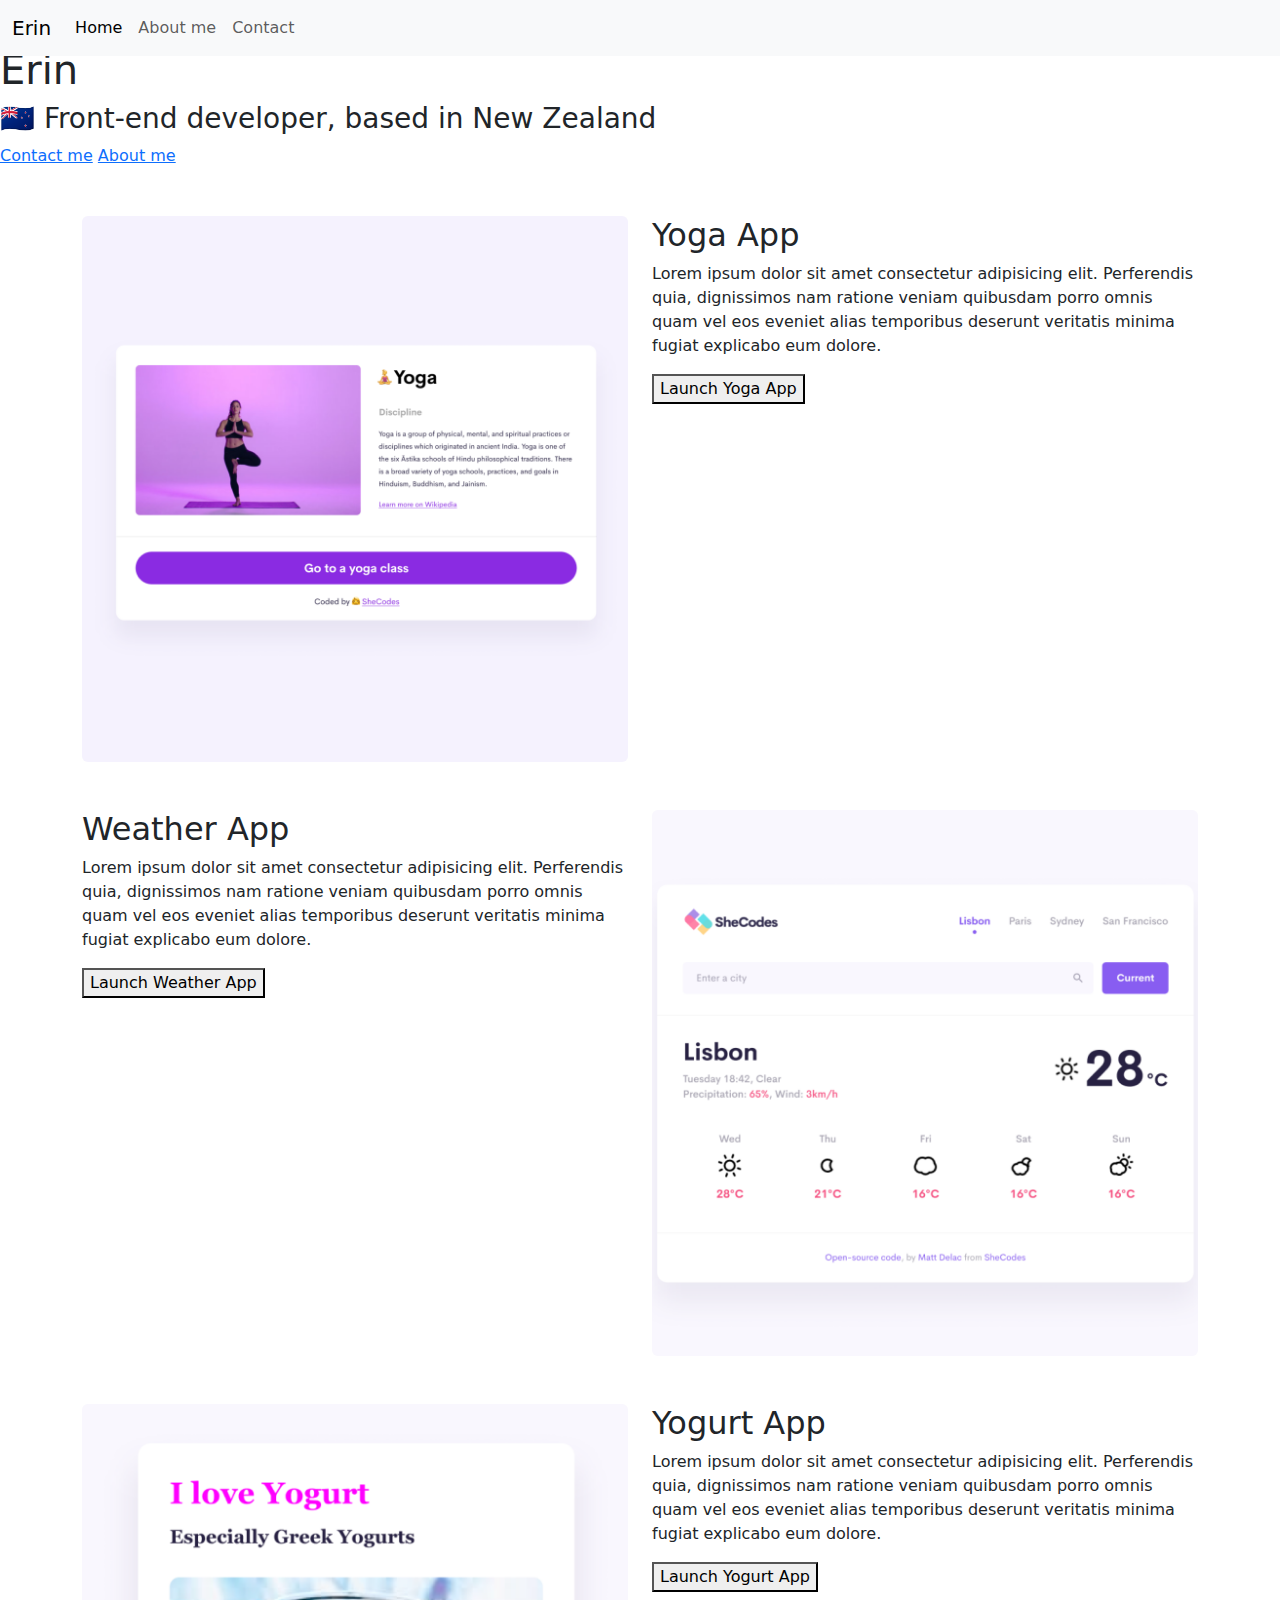
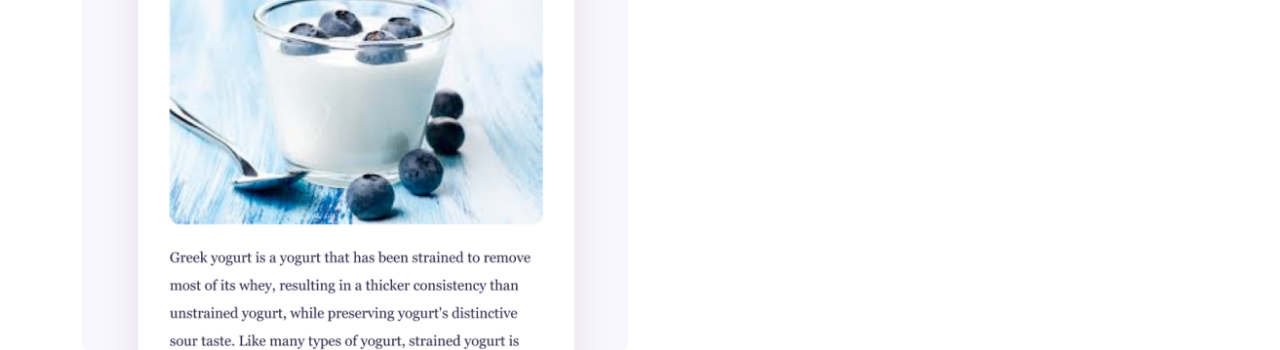
==== index.html @ 363fdc08 "Created initial html and css" ====
<!DOCTYPE html>
<html lang="en">
  <head>
    <meta charset="UTF-8" />
    <meta http-equiv="X-UA-Compatible" content="IE=edge" />
    <meta name="viewport" content="width=device-width, initial-scale=1.0" />
    <title>Erin</title>
    <link
      href="https://cdn.jsdelivr.net/npm/bootstrap@5.3.3/dist/css/bootstrap.min.css"
      rel="stylesheet"
      integrity="sha384-QWTKZyjpPEjISv5WaRU9OFeRpok6YctnYmDr5pNlyT2bRjXh0JMhjY6hW+ALEwIH"
      crossorigin="anonymous"
    />
    <script
      src="https://cdn.jsdelivr.net/npm/bootstrap@5.3.3/dist/js/bootstrap.bundle.min.js"
      integrity="sha384-YvpcrYf0tY3lHB60NNkmXc5s9fDVZLESaAA55NDzOxhy9GkcIdslK1eN7N6jIeHz"
      crossorigin="anonymous"
    ></script>
    <link rel="stylesheet" href="style.css" />
  </head>
  <body>
    <nav class="navbar navbar-expand-lg bg-body-tertiary fixed-top">
      <div class="container-fluid">
        <a class="navbar-brand" href="index.html">Erin</a>
        <button
          class="navbar-toggler"
          type="button"
          data-bs-toggle="collapse"
          data-bs-target="#navbarNavAltMarkup"
          aria-controls="navbarNavAltMarkup"
          aria-expanded="false"
          aria-label="Toggle navigation"
        >
          <span class="navbar-toggler-icon"></span>
        </button>
        <div class="collapse navbar-collapse" id="navbarNavAltMarkup">
          <div class="navbar-nav">
            <a class="nav-link active" aria-current="page" href="index.html"
              >Home</a
            >
            <a class="nav-link" href="about.html">About me</a>
            <a class="nav-link" href="about.html#contact">Contact</a>
          </div>
        </div>
      </div>
    </nav>
    <h2>👋 Hi I am</h2>
    <h1>Erin</h1>
    <h3>🇳🇿 Front-end developer, based in New Zealand</h3>
    <div class="navigation-links">
      <a href="about.html#contact" class="contact-link">Contact me</a>
      <a href="about.html" class="about-link">About me</a>
    </div>

    <div class="container">
      <div class="row mt-5">
        <div class="col-sm-6">
          <img src="images/yoga.png" class="img-fluid rounded" />
        </div>
        <div class="col-sm-6 homepage-paragraphs">
          <h2 class="text-start">Yoga App</h2>
          <p>
            Lorem ipsum dolor sit amet consectetur adipisicing elit. Perferendis
            quia, dignissimos nam ratione veniam quibusdam porro omnis quam vel
            eos eveniet alias temporibus deserunt veritatis minima fugiat
            explicabo eum dolore.
          </p>
          <button class="app-buttons">Launch Yoga App</button>
        </div>
      </div>

      <div class="row mt-5">
        <div class="col-sm-6 homepage-paragraphs">
          <h2 class="text-start">Weather App</h2>
          <p>
            Lorem ipsum dolor sit amet consectetur adipisicing elit. Perferendis
            quia, dignissimos nam ratione veniam quibusdam porro omnis quam vel
            eos eveniet alias temporibus deserunt veritatis minima fugiat
            explicabo eum dolore.
          </p>
          <button class="app-buttons">Launch Weather App</button>
        </div>
        <div class="col-sm-6">
          <img src="images/weather.png" class="img-fluid rounded" />
        </div>
      </div>

      <div class="row mt-5">
        <div class="col-sm-6">
          <img src="images/yogurt.png" class="img-fluid rounded" />
        </div>
        <div class="col-sm-6 homepage-paragraphs">
          <h2 class="text-start">Yogurt App</h2>
          <p>
            Lorem ipsum dolor sit amet consectetur adipisicing elit. Perferendis
            quia, dignissimos nam ratione veniam quibusdam porro omnis quam vel
            eos eveniet alias temporibus deserunt veritatis minima fugiat
            explicabo eum dolore.
          </p>
          <button class="app-buttons">Launch Yogurt App</button>
        </div>
      </div>
    </div>
  </body>
</html>
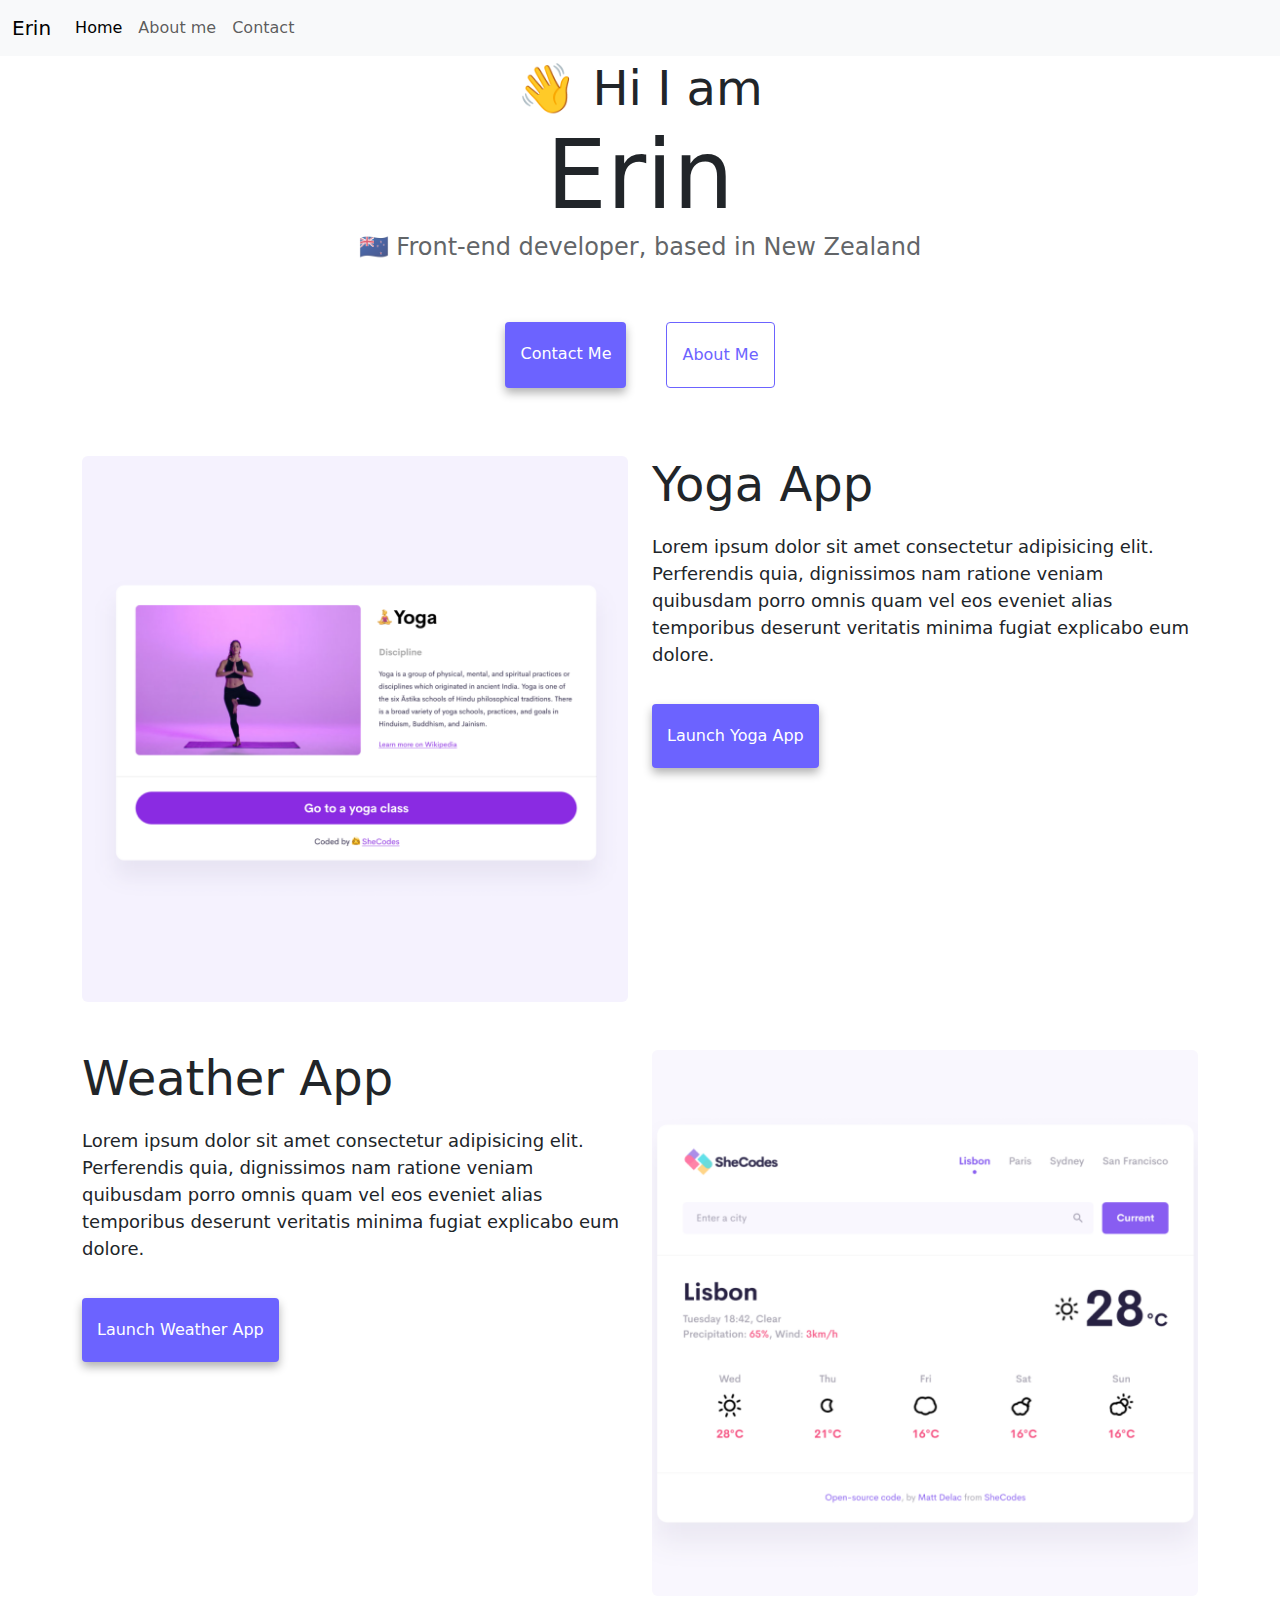
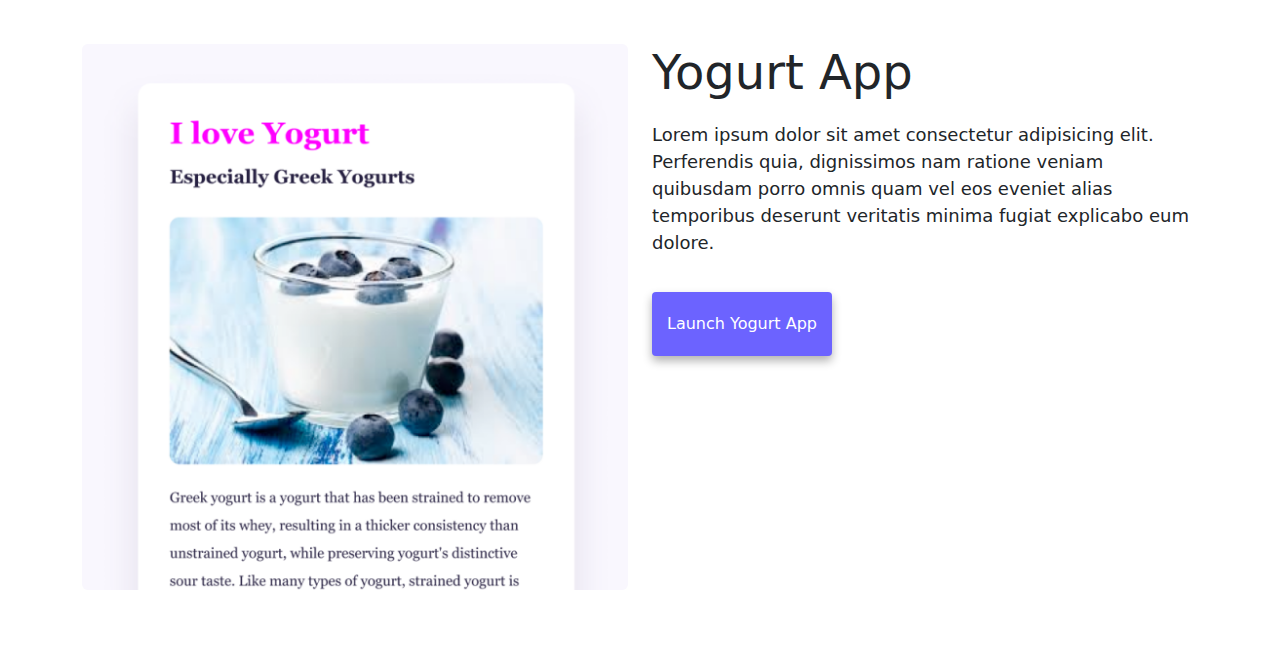
==== commit d4daf3ca: "Added relative paths to internal links" ====
--- a/index.html
+++ b/index.html
@@ -16,12 +16,12 @@
       integrity="sha384-YvpcrYf0tY3lHB60NNkmXc5s9fDVZLESaAA55NDzOxhy9GkcIdslK1eN7N6jIeHz"
       crossorigin="anonymous"
     ></script>
-    <link rel="stylesheet" href="style.css" />
+    <link rel="stylesheet" href="/src/style.css" />
   </head>
   <body>
     <nav class="navbar navbar-expand-lg bg-body-tertiary fixed-top">
       <div class="container-fluid">
-        <a class="navbar-brand" href="index.html">Erin</a>
+        <a class="navbar-brand" href="/">Erin</a>
         <button
           class="navbar-toggler"
           type="button"
@@ -35,9 +35,7 @@
         </button>
         <div class="collapse navbar-collapse" id="navbarNavAltMarkup">
           <div class="navbar-nav">
-            <a class="nav-link active" aria-current="page" href="index.html"
-              >Home</a
-            >
+            <a class="nav-link active" aria-current="page" href="/">Home</a>
             <a class="nav-link" href="about.html">About me</a>
             <a class="nav-link" href="about.html#contact">Contact</a>
           </div>
@@ -48,14 +46,14 @@
     <h1>Erin</h1>
     <h3>🇳🇿 Front-end developer, based in New Zealand</h3>
     <div class="navigation-links">
-      <a href="about.html#contact" class="contact-link">Contact me</a>
-      <a href="about.html" class="about-link">About me</a>
+      <a href="/about.html#contact" class="contact-link">Contact me</a>
+      <a href="/about.html" class="about-link">About me</a>
     </div>
 
     <div class="container">
       <div class="row mt-5">
         <div class="col-sm-6">
-          <img src="images/yoga.png" class="img-fluid rounded" />
+          <img src="/images/yoga.png" class="img-fluid rounded" />
         </div>
         <div class="col-sm-6 homepage-paragraphs">
           <h2 class="text-start">Yoga App</h2>
@@ -81,13 +79,13 @@
           <button class="app-buttons">Launch Weather App</button>
         </div>
         <div class="col-sm-6">
-          <img src="images/weather.png" class="img-fluid rounded" />
+          <img src="/images/weather.png" class="img-fluid rounded" />
         </div>
       </div>
 
       <div class="row mt-5">
         <div class="col-sm-6">
-          <img src="images/yogurt.png" class="img-fluid rounded" />
+          <img src="/images/yogurt.png" class="img-fluid rounded" />
         </div>
         <div class="col-sm-6 homepage-paragraphs">
           <h2 class="text-start">Yogurt App</h2>
--- a/src/style.css
+++ b/src/style.css
@@ -0,0 +1,108 @@
+:root {
+  --primary-color: #6c63ff;
+  --secondary-color: #f5f2fe;
+  --box-shadow: 0 5px 10px rgba(0, 0, 0, 0.3);
+}
+
+body {
+  margin: 60px auto;
+}
+
+h1,
+h2,
+h3 {
+  text-align: center;
+  margin: 0;
+}
+
+h1 {
+  font-size: 96px;
+}
+
+h2 {
+  font-size: 48px;
+}
+
+h3 {
+  font-size: 24px;
+  opacity: 0.7;
+}
+
+p {
+  background: var(--secondary-color);
+  padding: 20px 0px;
+  border-radius: 4px;
+  font-size: 18px;
+  line-height: 1.5;
+  text-align: center;
+}
+
+.navigation-links {
+  display: flex;
+  margin-top: 40px;
+  justify-content: center;
+}
+
+.navigation-links a {
+  margin: 20px;
+  border-radius: 4px;
+  padding: 20px 15px;
+  text-decoration: none;
+  text-transform: capitalize;
+}
+
+.contact-link {
+  background: var(--primary-color);
+  box-shadow: var(--box-shadow);
+  color: white;
+}
+
+.about-link {
+  color: var(--primary-color);
+  border: 1px solid var(--primary-color);
+}
+
+.homepage-link {
+  color: var(--primary-color);
+  text-align: center;
+  display: block;
+}
+
+.about-description {
+  background: none;
+  margin: 30px;
+  font-size: 18px;
+}
+
+.email-link {
+  display: flex;
+  justify-content: center;
+  color: var(--primary-color);
+  font-size: 28px;
+  text-decoration: none;
+}
+
+.email-link:hover {
+  text-decoration: underline;
+}
+
+.homepage-paragraphs p {
+  background: none;
+  text-align: start;
+  padding: none;
+}
+
+.app-buttons {
+  background: var(--primary-color);
+  box-shadow: var(--box-shadow);
+  color: white;
+  border: none;
+  border-radius: 4px;
+  padding: 20px 15px;
+  text-decoration: none;
+  text-transform: capitalize;
+}
+
+.app-buttons:hover {
+  color: blue;
+}
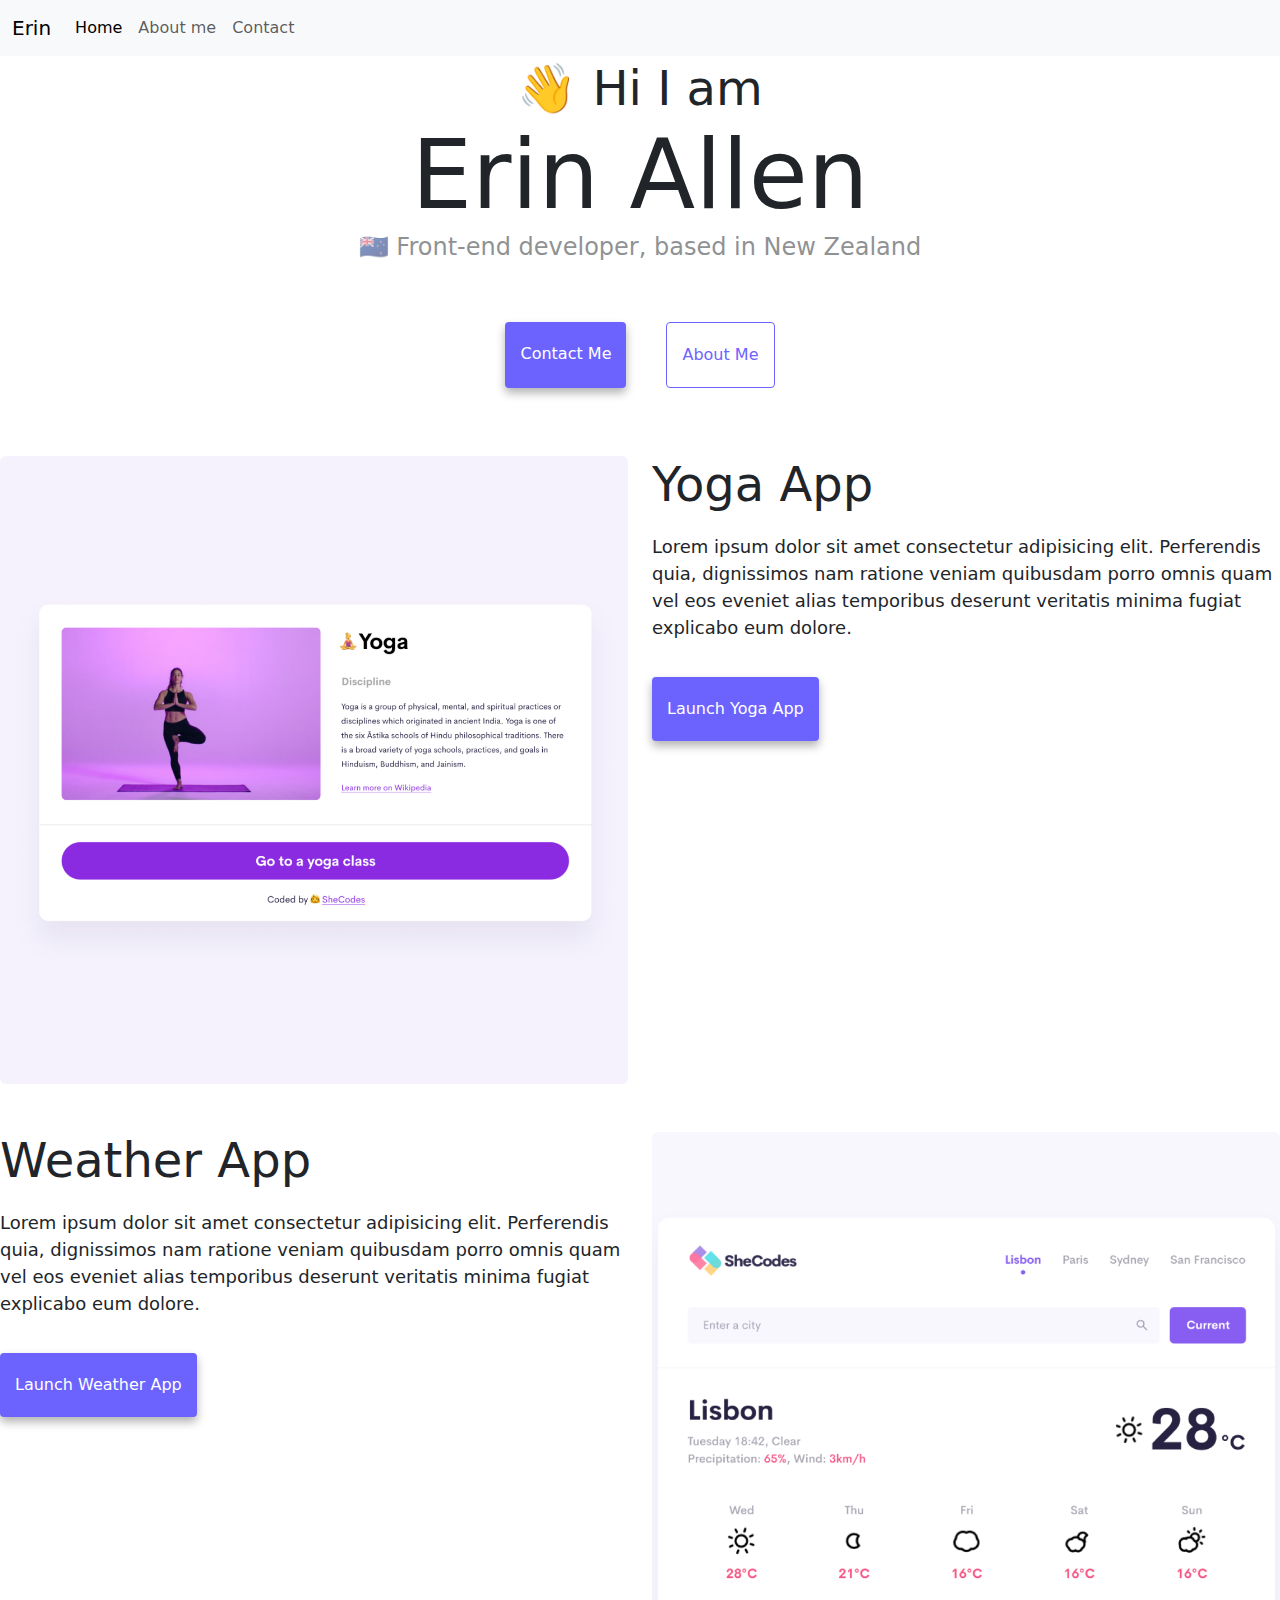
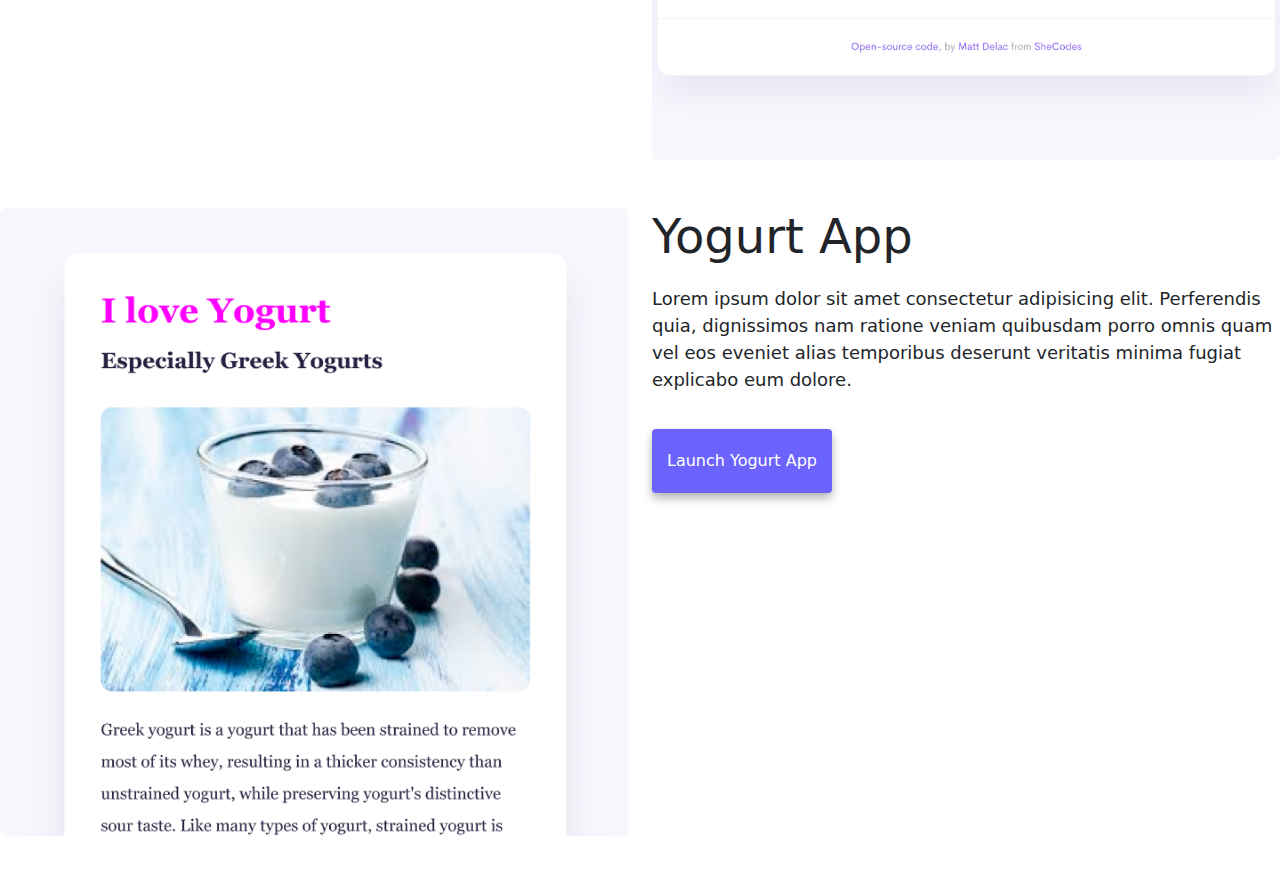
==== commit 11c42da3: "Added SEO and responsive media queries" ====
--- a/index.html
+++ b/index.html
@@ -4,7 +4,11 @@
     <meta charset="UTF-8" />
     <meta http-equiv="X-UA-Compatible" content="IE=edge" />
     <meta name="viewport" content="width=device-width, initial-scale=1.0" />
-    <title>Erin</title>
+    <meta
+      name="description"
+      content="Erin Allen is a front-end software developer based in Canterbury, New Zealand. She is currently attending Shecodes online coding academy. "
+    />
+    <title>Front-end developer - Erin Allen</title>
     <link
       href="https://cdn.jsdelivr.net/npm/bootstrap@5.3.3/dist/css/bootstrap.min.css"
       rel="stylesheet"
@@ -18,6 +22,7 @@
     ></script>
     <link rel="stylesheet" href="/src/style.css" />
   </head>
+
   <body>
     <nav class="navbar navbar-expand-lg bg-body-tertiary fixed-top">
       <div class="container-fluid">
@@ -43,17 +48,21 @@
       </div>
     </nav>
     <h2>👋 Hi I am</h2>
-    <h1>Erin</h1>
+    <h1>Erin Allen</h1>
     <h3>🇳🇿 Front-end developer, based in New Zealand</h3>
     <div class="navigation-links">
       <a href="/about.html#contact" class="contact-link">Contact me</a>
       <a href="/about.html" class="about-link">About me</a>
     </div>
 
-    <div class="container">
+    <div class="homepage-container">
       <div class="row mt-5">
         <div class="col-sm-6">
-          <img src="/images/yoga.png" class="img-fluid rounded" />
+          <img
+            src="/images/yoga.png"
+            class="img-fluid rounded d-sm-block d-none"
+            alt="yoga-app"
+          />
         </div>
         <div class="col-sm-6 homepage-paragraphs">
           <h2 class="text-start">Yoga App</h2>
@@ -79,13 +88,21 @@
           <button class="app-buttons">Launch Weather App</button>
         </div>
         <div class="col-sm-6">
-          <img src="/images/weather.png" class="img-fluid rounded" />
+          <img
+            src="/images/weather.png"
+            class="img-fluid rounded d-sm-block d-none"
+            alt="weather-app"
+          />
         </div>
       </div>
 
       <div class="row mt-5">
         <div class="col-sm-6">
-          <img src="/images/yogurt.png" class="img-fluid rounded" />
+          <img
+            src="/images/yogurt.png"
+            class="img-fluid rounded d-sm-block d-none"
+            alt="yogurt-app"
+          />
         </div>
         <div class="col-sm-6 homepage-paragraphs">
           <h2 class="text-start">Yogurt App</h2>
--- a/src/style.css
+++ b/src/style.css
@@ -25,7 +25,7 @@
 
 h3 {
   font-size: 24px;
-  opacity: 0.7;
+  opacity: 0.5;
 }
 
 p {
@@ -106,3 +106,19 @@
 .app-buttons:hover {
   color: blue;
 }
+
+@media (max-width: 800px) {
+  h1 {
+    font-size: 48px;
+  }
+
+  h2 {
+    font-size: 32px;
+    text-align: center;
+  }
+
+  .homepage-container {
+    text-align: center;
+    padding: 15px;
+  }
+}
